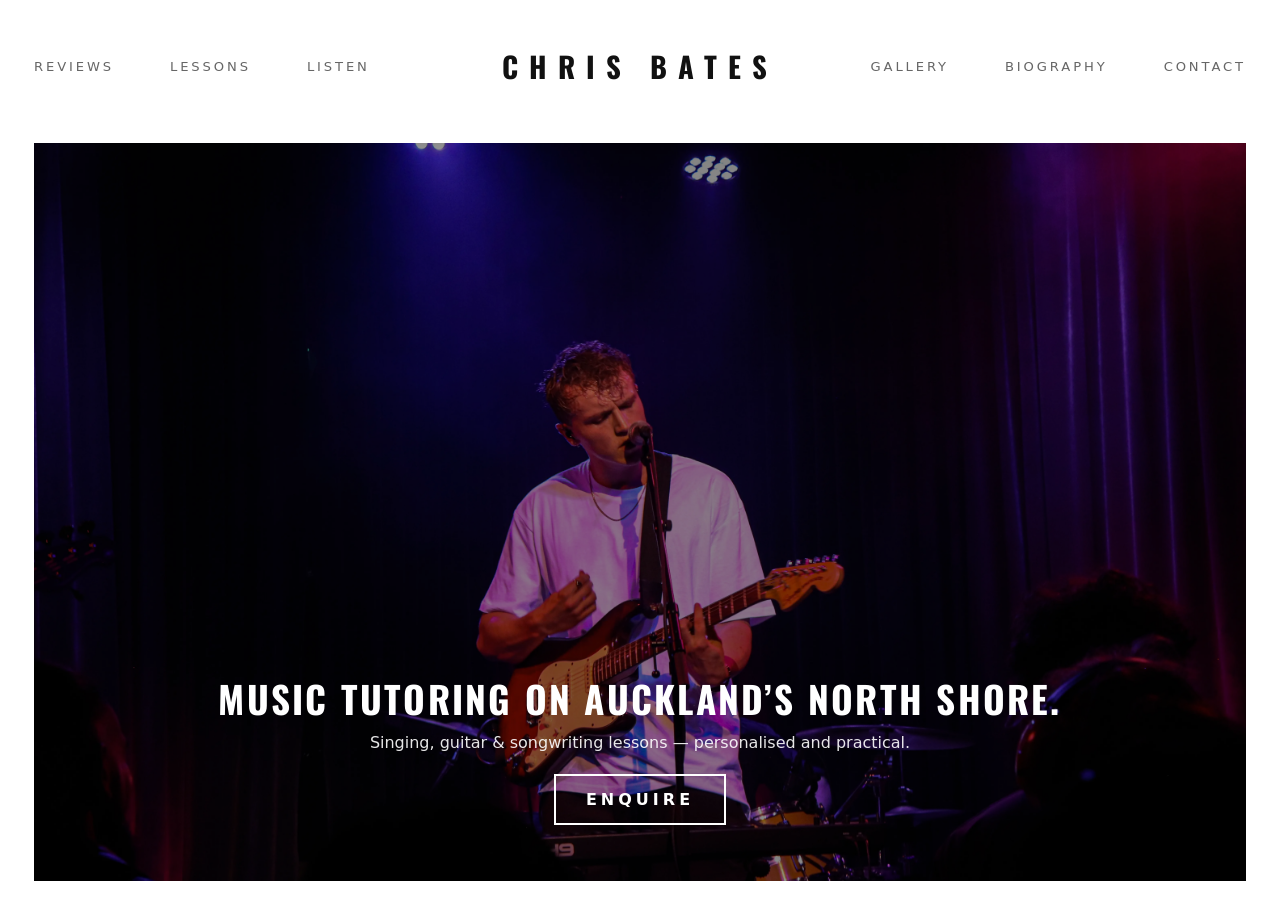
==== index.html @ bfe5a878 "Add files via upload" ====
<!DOCTYPE html>
<html lang="en">
<head>
  <meta charset="UTF-8" />
  <meta name="viewport" content="width=device-width, initial-scale=1" />
  <title>Chris Bates — Music Tutoring</title>
  <link rel="stylesheet" href="/css/style.css" />
</head>
<body>

  <header class="header">
    <nav class="nav">
      <div class="nav-left">
        <a href="/reviews" class="nav-link">Reviews</a>
        <a href="/lessons" class="nav-link">Lessons</a>
        <a href="/listen" class="nav-link">Listen</a>
      </div>

      <a href="/" class="brand">Chris Bates</a>

      <div class="nav-right">
        <a href="/gallery" class="nav-link">Gallery</a>
        <a href="/biography" class="nav-link">Biography</a>
        <a href="/contact" class="nav-link">Contact</a>
      </div>
    </nav>
  </header>

  <main>
    <section class="hero">
      <div class="hero-copy">
        <h1>MUSIC TUTORING ON AUCKLAND’S NORTH SHORE.</h1>
        <p>Singing, guitar &amp; songwriting lessons — personalised and practical.</p>
        <a href="/contact" class="cta">ENQUIRE</a>
      </div>
    </section>
  </main>

</body>
</html>
---- css/style.css ----
/* ================= FONTS ================= */

@font-face {
  font-family: 'Oswald';
  src: url('/fonts/Oswald-Regular.ttf') format('truetype');
  font-weight: 400;
  font-style: normal;
  font-display: swap;
}

@font-face {
  font-family: 'Oswald';
  src: url('/fonts/Oswald-Medium.ttf') format('truetype');
  font-weight: 500;
  font-style: normal;
  font-display: swap;
}

@font-face {
  font-family: 'Oswald';
  src: url('/fonts/Oswald-Bold.ttf') format('truetype');
  font-weight: 700;
  font-style: normal;
  font-display: swap;
}

/* ================= ROOT ================= */

:root{
  --text:#111;
  --muted:#666;
  --bg:#fff;

  --max:1280px;
  --gutter: clamp(18px, 3vw, 34px);

  --page-max: 980px;
  --rule: #e9e9e9;
}

*{box-sizing:border-box}
html,body{margin:0;padding:0}

body{
  font-family: system-ui,-apple-system,Segoe UI,Roboto,Helvetica,Arial,sans-serif;
  background:var(--bg);
  color:var(--text);
}

/* ================= HEADER ================= */

.header{
  background:#fff;
  padding:52px var(--gutter) 44px;
}

.nav{
  width:min(var(--max), 100%);
  margin:0 auto;
  display:grid;
  grid-template-columns:1fr auto 1fr;
  align-items:center;
  column-gap:48px;
}

.nav-left,
.nav-right{
  display:flex;
  gap:56px;
  align-items:center;
  white-space:nowrap;
}

.nav-right{justify-content:flex-end}

.nav-link{
  text-decoration:none;
  color:var(--muted);
  text-transform:uppercase;
  letter-spacing:0.22em;
  font-size:0.82rem;
  font-weight:400;
}

.nav-link:hover{color:var(--text)}

.brand{
  text-decoration:none;
  color:var(--text);
  font-family:'Oswald', system-ui, sans-serif;
  text-transform:uppercase;
  letter-spacing:0.38em;
  font-size:1.8rem;
  font-weight:700;
  line-height:1;
}

@media (max-width:1180px){
  .header{padding:44px var(--gutter) 38px}
  .nav{column-gap:28px}
  .nav-left,.nav-right{gap:36px}
  .nav-link{font-size:0.78rem; letter-spacing:0.18em}
  .brand{font-size:1.6rem; letter-spacing:0.30em}
}

@media (max-width:980px){
  .header{padding:34px var(--gutter) 28px}
  .nav{
    grid-template-columns:1fr;
    row-gap:18px;
    justify-items:center;
  }
  .nav-left,.nav-right{
    justify-content:center;
    flex-wrap:wrap;
    gap:20px;
  }
  .brand{font-size:1.4rem; letter-spacing:0.22em}
}

/* ================= HOME HERO ================= */

.hero{
  width:min(var(--max), calc(100% - (var(--gutter) * 2)));
  margin:18px auto 0;
  height:82vh;
  background:url("../img/hero.webp") center / cover no-repeat;
  position:relative;
  overflow:hidden;
}

.hero::after{
  content:"";
  position:absolute;
  inset:0;
  background:rgba(0,0,0,0.42);
}

.hero-copy{
  position:absolute;
  left:0; right:0;
  bottom:56px;
  text-align:center;
  padding:0 28px;
  color:#fff;
  z-index:1;
}

.hero-copy h1{
  margin:0 0 14px;
  font-family:'Oswald', system-ui, sans-serif;
  font-size:clamp(26px,2.9vw,44px);
  font-weight:700;
  letter-spacing:0.06em;
  text-transform:uppercase;
  line-height:1.05;
  white-space:nowrap;
}

/* mobile: allow wrapping so it doesn't chop off */
@media (max-width:820px){
  .hero{height:72vh}
  .hero-copy{bottom:32px}

  .hero-copy h1{
    white-space:normal;
    text-wrap:balance;
    overflow-wrap:break-word;
    font-size:clamp(22px,6vw,32px);
    letter-spacing:0.04em;
  }
}

.hero-copy p{
  margin:0 0 22px;
  font-size:1rem;
  color:rgba(255,255,255,0.9);
}

/* ================= BUTTONS ================= */

.cta{
  display:inline-block;
  text-decoration:none;
  padding:14px 30px;
  border:2px solid #fff;
  color:#fff;
  text-transform:uppercase;
  letter-spacing:0.25em;
  font-weight:700;
  background:transparent;
}

.cta:hover{background:rgba(255,255,255,0.12)}

.cta.dark{
  border-color:#111;
  color:#111;
}

.cta.dark:hover{
  background:rgba(0,0,0,0.06);
}

/* ================= WHITE PAGES ================= */

.page{
  width:min(var(--max), 100%);
  margin:0 auto;
  padding:26px var(--gutter) 90px;
}

.page-inner{
  width:min(var(--page-max), 100%);
  margin:0 auto;
  padding:44px 0;
}

/* Page titles */
.page h1{
  margin:0 0 26px;
  font-family:'Oswald', system-ui, sans-serif;
  font-size:clamp(44px,6vw,78px);
  line-height:0.98;
  font-weight:700;
  letter-spacing:0.06em;
  text-transform:uppercase;
}

/* Section titles */
.page h2{
  font-family:'Oswald', system-ui, sans-serif;
  text-transform:uppercase;
  letter-spacing:0.12em;
  font-weight:600;
  font-size:1.15rem;
  margin:0 0 10px;
}

/* Intro */
.page .intro{
  margin:0 0 46px;
  font-size:1.06rem;
  color:#222;
  max-width:75ch;
}

/* Content blocks */
.lesson-block{
  padding:18px 0;
  border-top:1px solid var(--rule);
}

.lesson-block:first-of-type{
  border-top:none;
  padding-top:0;
}

.lesson-block p{
  margin:0;
  color:#333;
  max-width:80ch;
}

/* Contact CTA spacing */
.page-cta{
  margin-top:32px;
}

/* ================= BIO PAGE ================= */

.bio-layout{
  display:grid;
  grid-template-columns:1fr 1.2fr;
  gap:48px;
  align-items:start;
}

.bio-image img{
  width:100%;
  height:auto;
  display:block;
}

.bio-text p{
  margin:0 0 22px;
  max-width:70ch;
}

@media (max-width:900px){
  .bio-layout{
    grid-template-columns:1fr;
    gap:32px;
  }
}

/* ================= GALLERY ================= */

.gallery-grid{
  display:grid;
  grid-template-columns:repeat(2, 1fr);
  gap:26px;
}

.gallery-grid img{
  width:100%;
  height:auto;
  display:block;
}

@media (max-width:820px){
  .gallery-grid{
    grid-template-columns:1fr;
    gap:18px;
  }
}
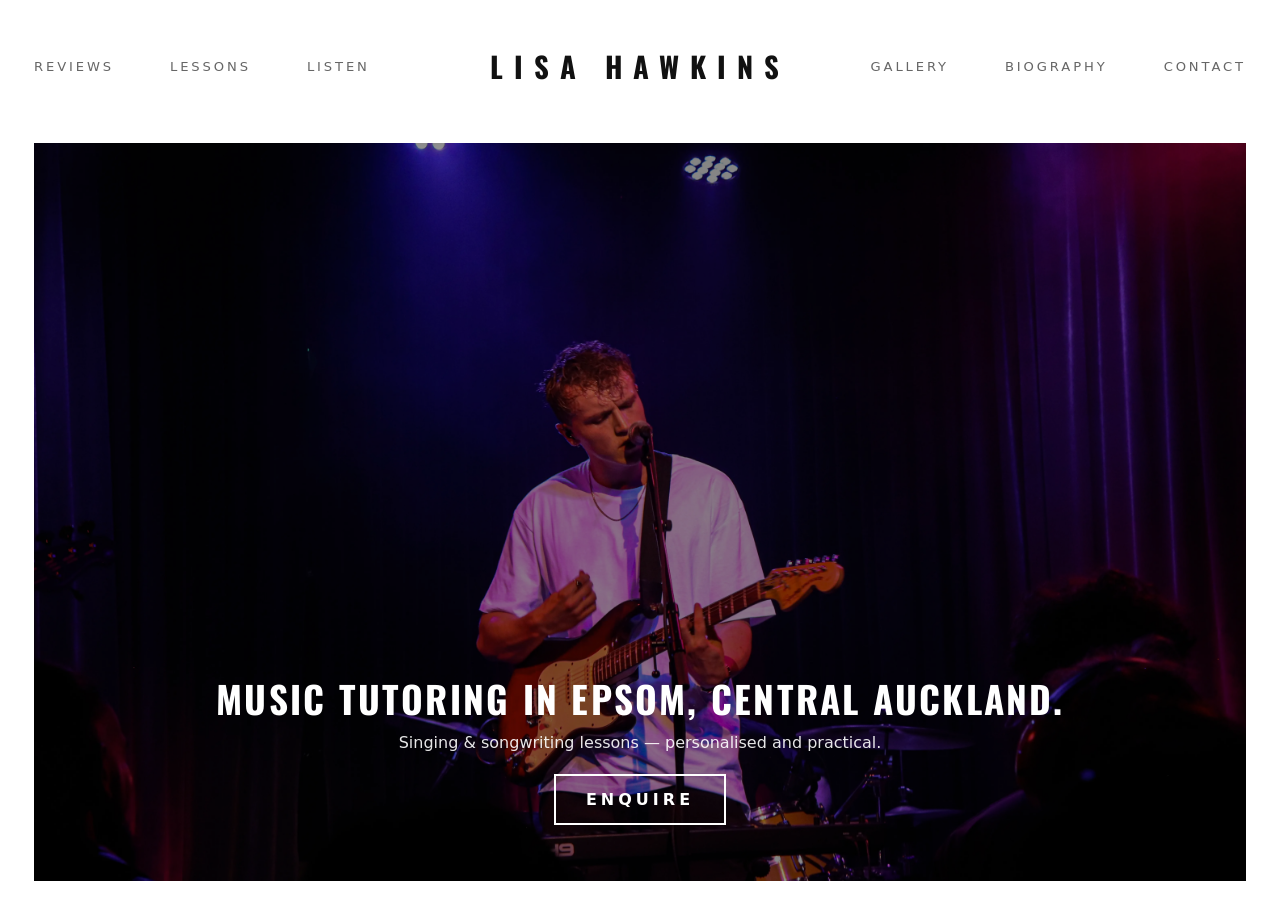
==== commit 3ca5a2c2: "Update title and content for music tutoring page" ====
--- a/index.html
+++ b/index.html
@@ -3,7 +3,7 @@
 <head>
   <meta charset="UTF-8" />
   <meta name="viewport" content="width=device-width, initial-scale=1" />
-  <title>Chris Bates — Music Tutoring</title>
+  <title>Lisa Hawkins — Music Tutoring</title>
   <link rel="stylesheet" href="/css/style.css" />
 </head>
 <body>
@@ -16,7 +16,7 @@
         <a href="/listen" class="nav-link">Listen</a>
       </div>
 
-      <a href="/" class="brand">Chris Bates</a>
+      <a href="/" class="brand">Lisa Hawkins</a>
 
       <div class="nav-right">
         <a href="/gallery" class="nav-link">Gallery</a>
@@ -29,8 +29,8 @@
   <main>
     <section class="hero">
       <div class="hero-copy">
-        <h1>MUSIC TUTORING ON AUCKLAND’S NORTH SHORE.</h1>
-        <p>Singing, guitar &amp; songwriting lessons — personalised and practical.</p>
+        <h1>MUSIC TUTORING IN EPSOM, CENTRAL AUCKLAND.</h1>
+<p>Singing &amp; songwriting lessons — personalised and practical.</p>
         <a href="/contact" class="cta">ENQUIRE</a>
       </div>
     </section>
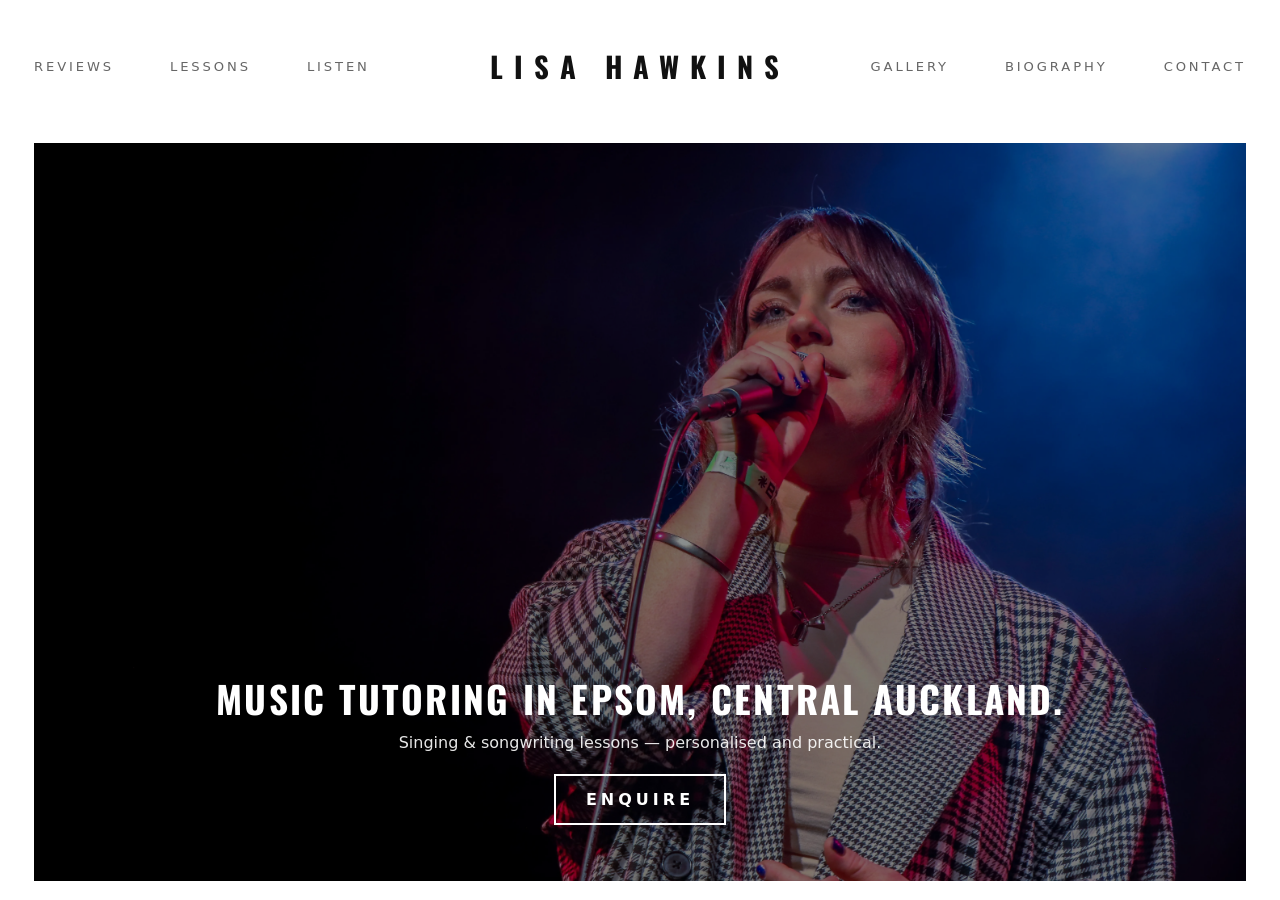
==== commit ed46be5f: "Add meta description and format index.html Added a meta description for SEO and improved formatting." ====
--- a/index.html
+++ b/index.html
@@ -3,7 +3,10 @@
 <head>
   <meta charset="UTF-8" />
   <meta name="viewport" content="width=device-width, initial-scale=1" />
+
   <title>Lisa Hawkins — Music Tutoring</title>
+  <meta name="description" content="Singing and songwriting lessons in Epsom, Central Auckland. Personalised one-on-one music tutoring with Lisa Hawkins for beginners through to experienced singers." />
+
   <link rel="stylesheet" href="/css/style.css" />
 </head>
 <body>
@@ -30,7 +33,7 @@
     <section class="hero">
       <div class="hero-copy">
         <h1>MUSIC TUTORING IN EPSOM, CENTRAL AUCKLAND.</h1>
-<p>Singing &amp; songwriting lessons — personalised and practical.</p>
+        <p>Singing &amp; songwriting lessons — personalised and practical.</p>
         <a href="/contact" class="cta">ENQUIRE</a>
       </div>
     </section>
--- a/css/style.css
+++ b/css/style.css
@@ -124,7 +124,7 @@
   width:min(var(--max), calc(100% - (var(--gutter) * 2)));
   margin:18px auto 0;
   height:82vh;
-  background:url("../img/hero.webp") center / cover no-repeat;
+  background:url("../img/lisalandscape1.webp") center / cover no-repeat;
   position:relative;
   overflow:hidden;
 }
